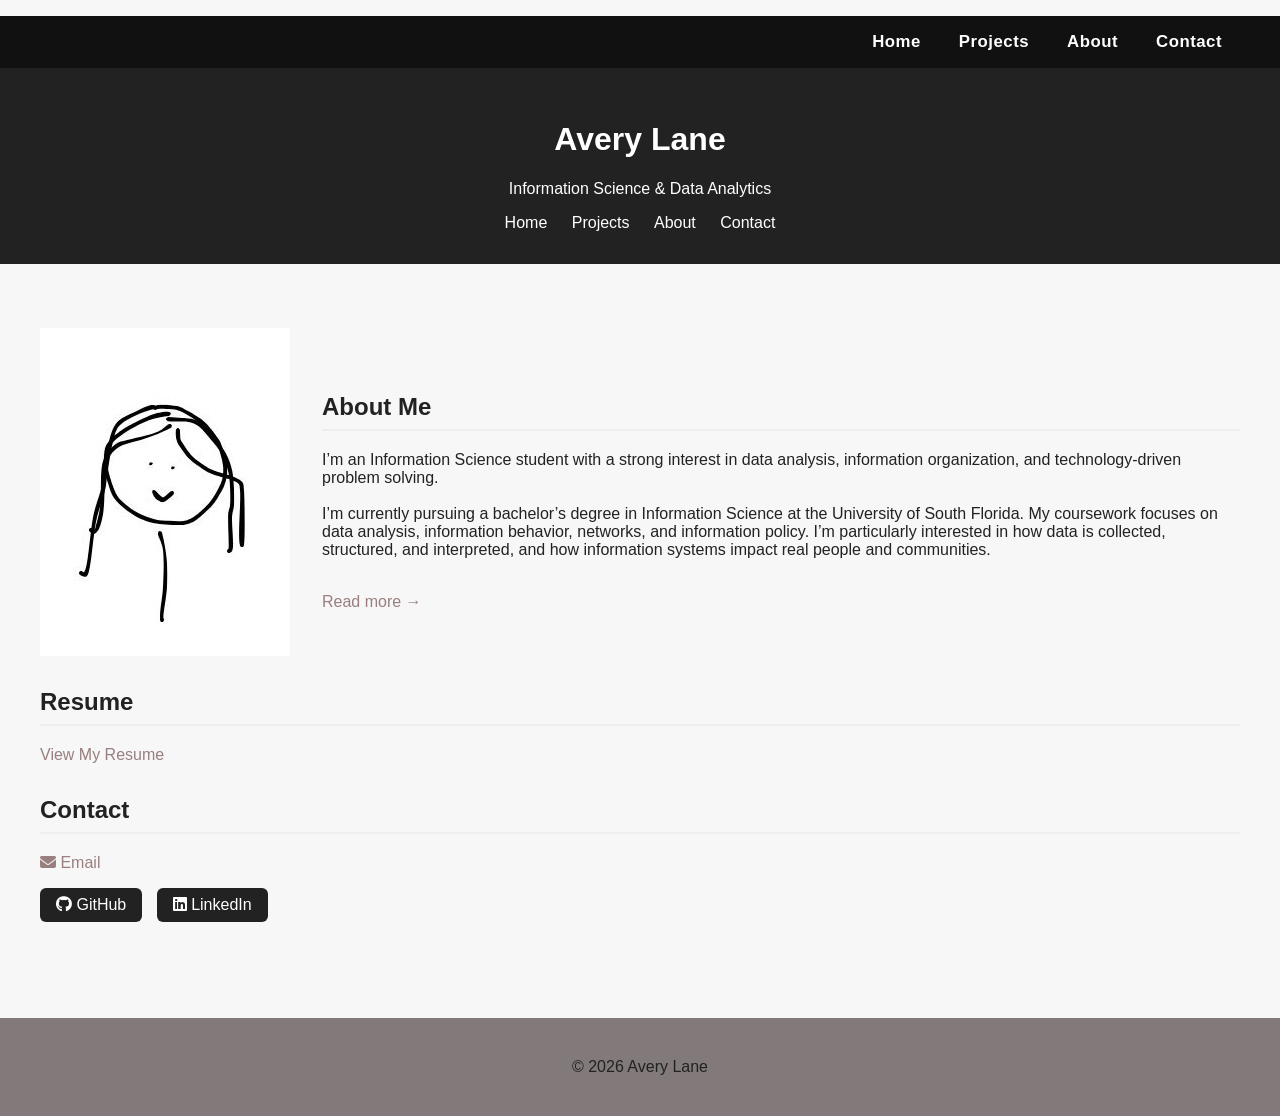
==== index.html @ e4bde58a "Update styles and links in top navigation" ====
<!DOCTYPE html>
<html lang="en">
<head>
  <meta charset="UTF-8" />
  <meta name="viewport" content="width=device-width, initial-scale=1.0" />
  <title>Avery Lane | Portfolio</title>
  <style>
    body {
      font-family: Arial, sans-serif;
      margin: 0;
      padding: 0;
      background: #f7f7f7;
      color: #222;
    }
    header {
      background: #222;
      color: white;
      padding: 2rem;
      text-align: center;
    }
    .top-nav {
      background: #111;
      position: sticky;
      top: 0;
      z-index: 1000;
      padding: 1rem 3rem 1rem 2rem;
      width: 100%;
      box-sizing: border-box;
    
      display: flex;
      justify-content: flex-end;
    }
    
    .top-nav a {
      color: white;
      margin-left: 28px;
      text-decoration: none;
      font-weight: 700;
      font-size: 1.05rem;
      letter-spacing: 0.5px;
    }
    
    .top-nav a:hover {
      color: #B6A4A4;
    }
        
    nav {
      margin-top: 1rem;
    }
    nav a {
      color: white;
      margin: 0 10px;
      text-decoration: none;
    }
    main {
      max-width: 1200px;
      margin: 2rem auto;
      background: #f7f7f7;
      padding: 2rem;
      border-radius: 10px;
    }
    section {
      margin-bottom: 2rem;
    }
    h2 {
      border-bottom: 2px solid #eee;
      padding-bottom: 0.5rem;
    }
    .project {
      margin-bottom: 1rem;
      padding: 1rem;
      border: 1px solid #ddd;
      border-radius: 8px;
    }
    footer {
      background: #827A7A;
      text-align: center;
      padding: 1.5rem;
      color: #white;
    }
    .about-container {
    display: flex;
    align-items: center;
    gap: 2rem;
    }
    .social-link {
    display: inline-block;
    padding: 0.5rem 1rem;
    background: #222;
    color: white;
    text-decoration: none;
    border-radius: 6px;
    margin-right: 10px;
    }
    .social-link:hover {
  background: #444;
    }
    a {
      color: #997F7F;        /* link color */
      text-decoration: none;
    }
    a:visited {
      color: #997F7F;       
    }
    a:hover {
      text-decoration: underline;
    }
    a:active {
      color: #745D5D;   
    }
      </style>
  <link rel="stylesheet" href="https://cdnjs.cloudflare.com/ajax/libs/font-awesome/6.5.0/css/all.min.css">
</head>
<body>
  <nav class="top-nav">
    <a href="index.html">Home</a>
    <a href="projects.html">Projects</a>
    <a href="about.html">About</a>
    <a href="#contact">Contact</a>
  </nav>
  
  <header>
    <h1>Avery Lane</h1>
    <p>Information Science & Data Analytics</p>
    <nav>
      <a href="index.html">Home</a>
      <a href="projects.html">Projects</a>
      <a href="about.html">About</a>
      <a href="#contact">Contact</a>
    </nav>
  </header>

  <main>
    <section id="about"class="about-container">
      <img src="profile.jpg" alt="Name" class="profile-pic" />

      <div class="about-text">
        <h2>About Me</h2>
        <p>
          ​I’m an Information Science student with a strong interest in data analysis, information organization, and technology-driven problem solving. 
        <br>
        <br>
          I’m currently pursuing a bachelor’s degree in Information Science at the University of South Florida. My coursework focuses on data analysis, information behavior, networks, and information policy. I’m particularly interested in how data is collected, structured, and interpreted, and how information systems impact real people and communities.
        </p>
        <br>
        <a href="about.html">Read more →</a>
      </div>
    </section>

    <section id="resume">
      <h2>Resume</h2>
      <p><a href="resume.pdf" target="_blank">View My Resume</a></p>
    </section>

    <section id="contact">
      <h2>Contact</h2>
      <p><a href="mailto:aglaves12@gmail.com">
        <i class="fas fa-envelope"></i> Email
      </a></p>
      <p><a href="https://github.com/yourusername" class="social-link">
        <i class="fab fa-github"></i> GitHub
      </a> <a href="https://linkedin.com/in/yourprofile" class="social-link">
        <i class="fab fa-linkedin"></i> LinkedIn
      </a></p>
    </section>
  </main>

  <footer>
    <p>© 2026 Avery Lane</p>
  </footer>
</body>
</html>
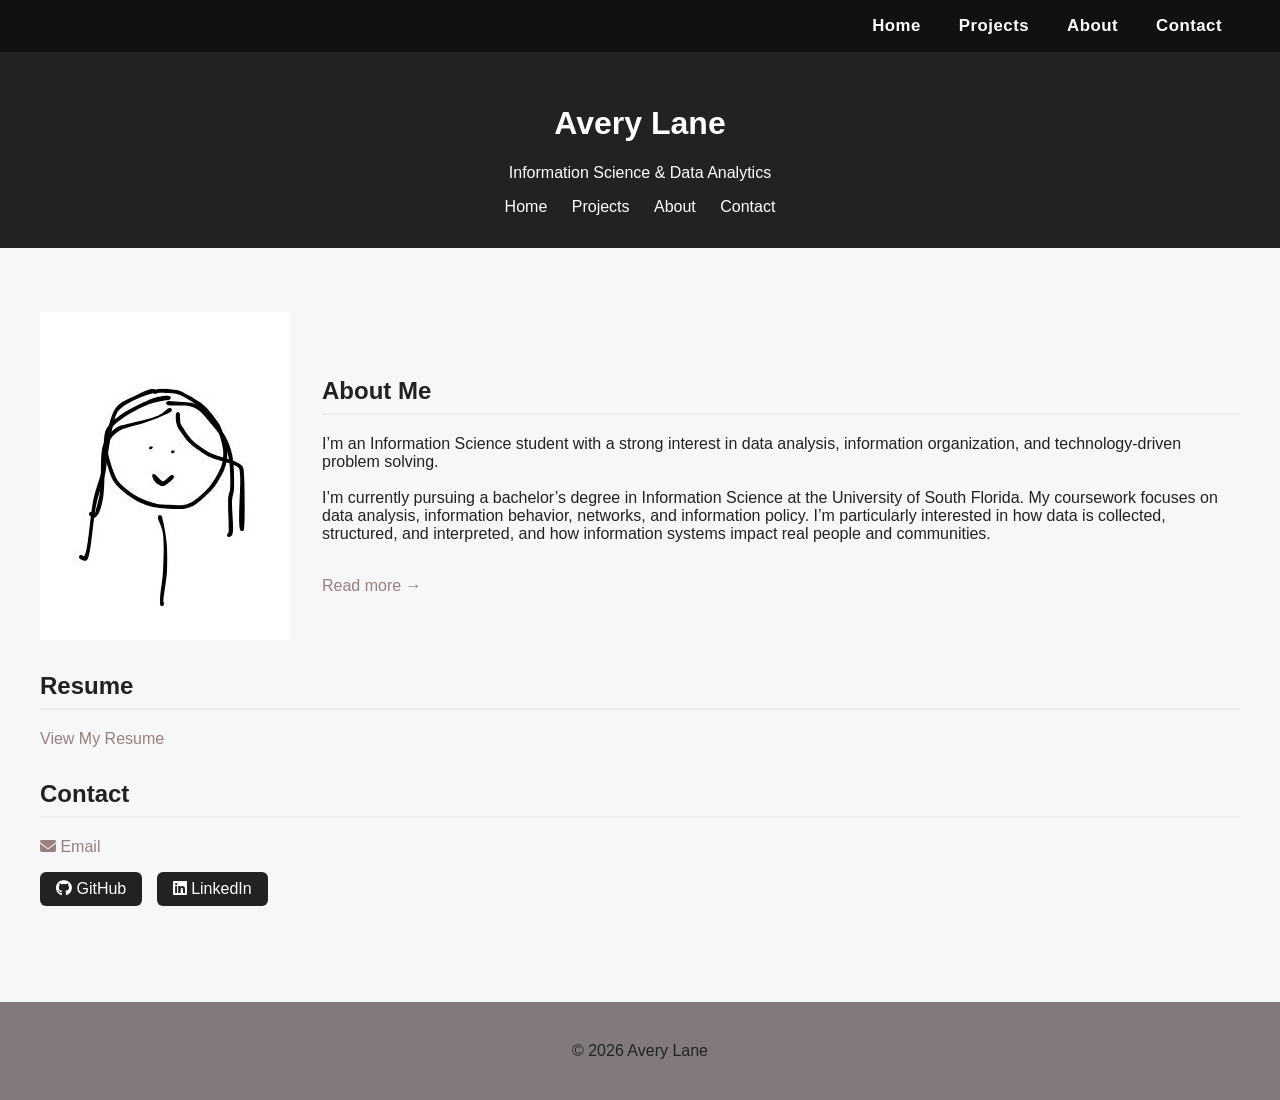
==== commit 7bcd8037: "Add CSS reset for html and body elements" ====
--- a/index.html
+++ b/index.html
@@ -5,6 +5,10 @@
   <meta name="viewport" content="width=device-width, initial-scale=1.0" />
   <title>Avery Lane | Portfolio</title>
   <style>
+    html, body {
+      margin: 0;
+      padding: 0;
+    }
     body {
       font-family: Arial, sans-serif;
       margin: 0;
@@ -23,6 +27,7 @@
       position: sticky;
       top: 0;
       z-index: 1000;
+      margin: 0;
       padding: 1rem 3rem 1rem 2rem;
       width: 100%;
       box-sizing: border-box;
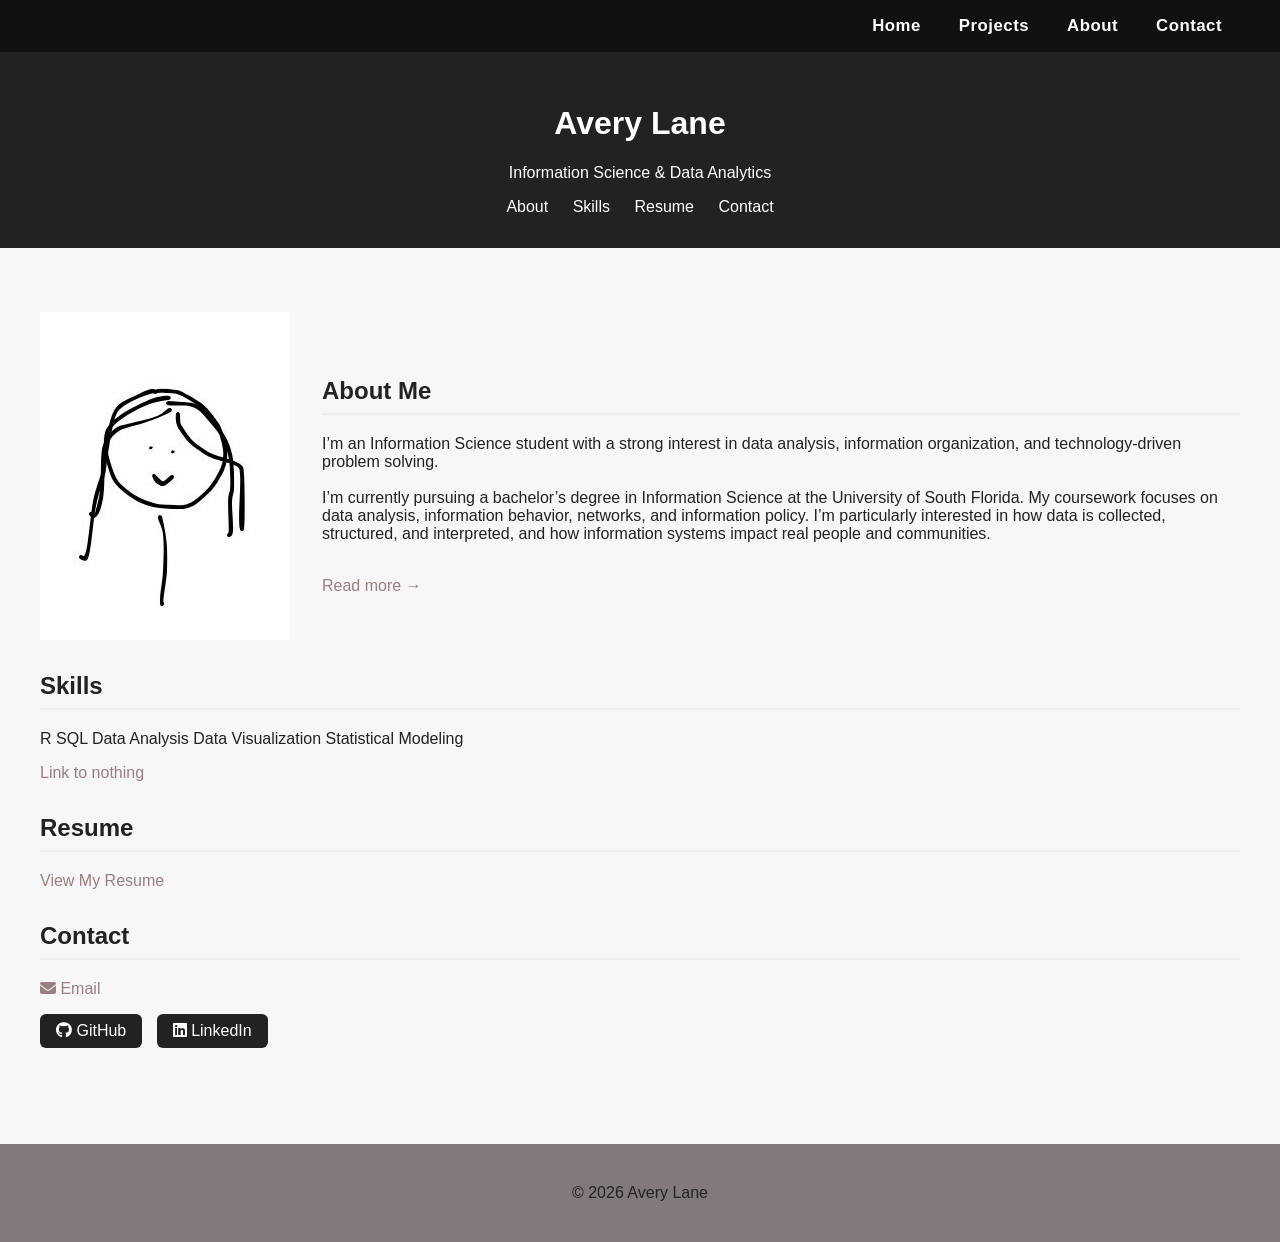
==== commit 429f4119: "Update navigation links and add skills section" ====
--- a/index.html
+++ b/index.html
@@ -98,7 +98,10 @@
     margin-right: 10px;
     }
     .social-link:hover {
-  background: #444;
+      background: #444;
+    }
+    .social-link:visited {
+      color: white;
     }
     a {
       color: #997F7F;        /* link color */
@@ -128,9 +131,9 @@
     <h1>Avery Lane</h1>
     <p>Information Science & Data Analytics</p>
     <nav>
-      <a href="index.html">Home</a>
-      <a href="projects.html">Projects</a>
-      <a href="about.html">About</a>
+      <a href="#about">About</a>
+      <a href="#skills">Skills</a>
+      <a href="#resume">Resume</a>
       <a href="#contact">Contact</a>
     </nav>
   </header>
@@ -152,6 +155,18 @@
       </div>
     </section>
 
+    <section id="skills">
+      <h2>Skills</h2>
+      <div class="skills">
+        <span>R</span>
+        <span>SQL</span>
+        <span>Data Analysis</span>
+        <span>Data Visualization</span>
+        <span>Statistical Modeling</span>
+      </div>
+      <p><a href="___" target="_blank">Link to nothing</a></p>
+    </section>
+    
     <section id="resume">
       <h2>Resume</h2>
       <p><a href="resume.pdf" target="_blank">View My Resume</a></p>
@@ -162,9 +177,9 @@
       <p><a href="mailto:aglaves12@gmail.com">
         <i class="fas fa-envelope"></i> Email
       </a></p>
-      <p><a href="https://github.com/yourusername" class="social-link">
+      <p><a href="https://github.com/agl100" class="social-link">
         <i class="fab fa-github"></i> GitHub
-      </a> <a href="https://linkedin.com/in/yourprofile" class="social-link">
+      </a> <a href="https://linkedin.com/in/profile" class="social-link">
         <i class="fab fa-linkedin"></i> LinkedIn
       </a></p>
     </section>
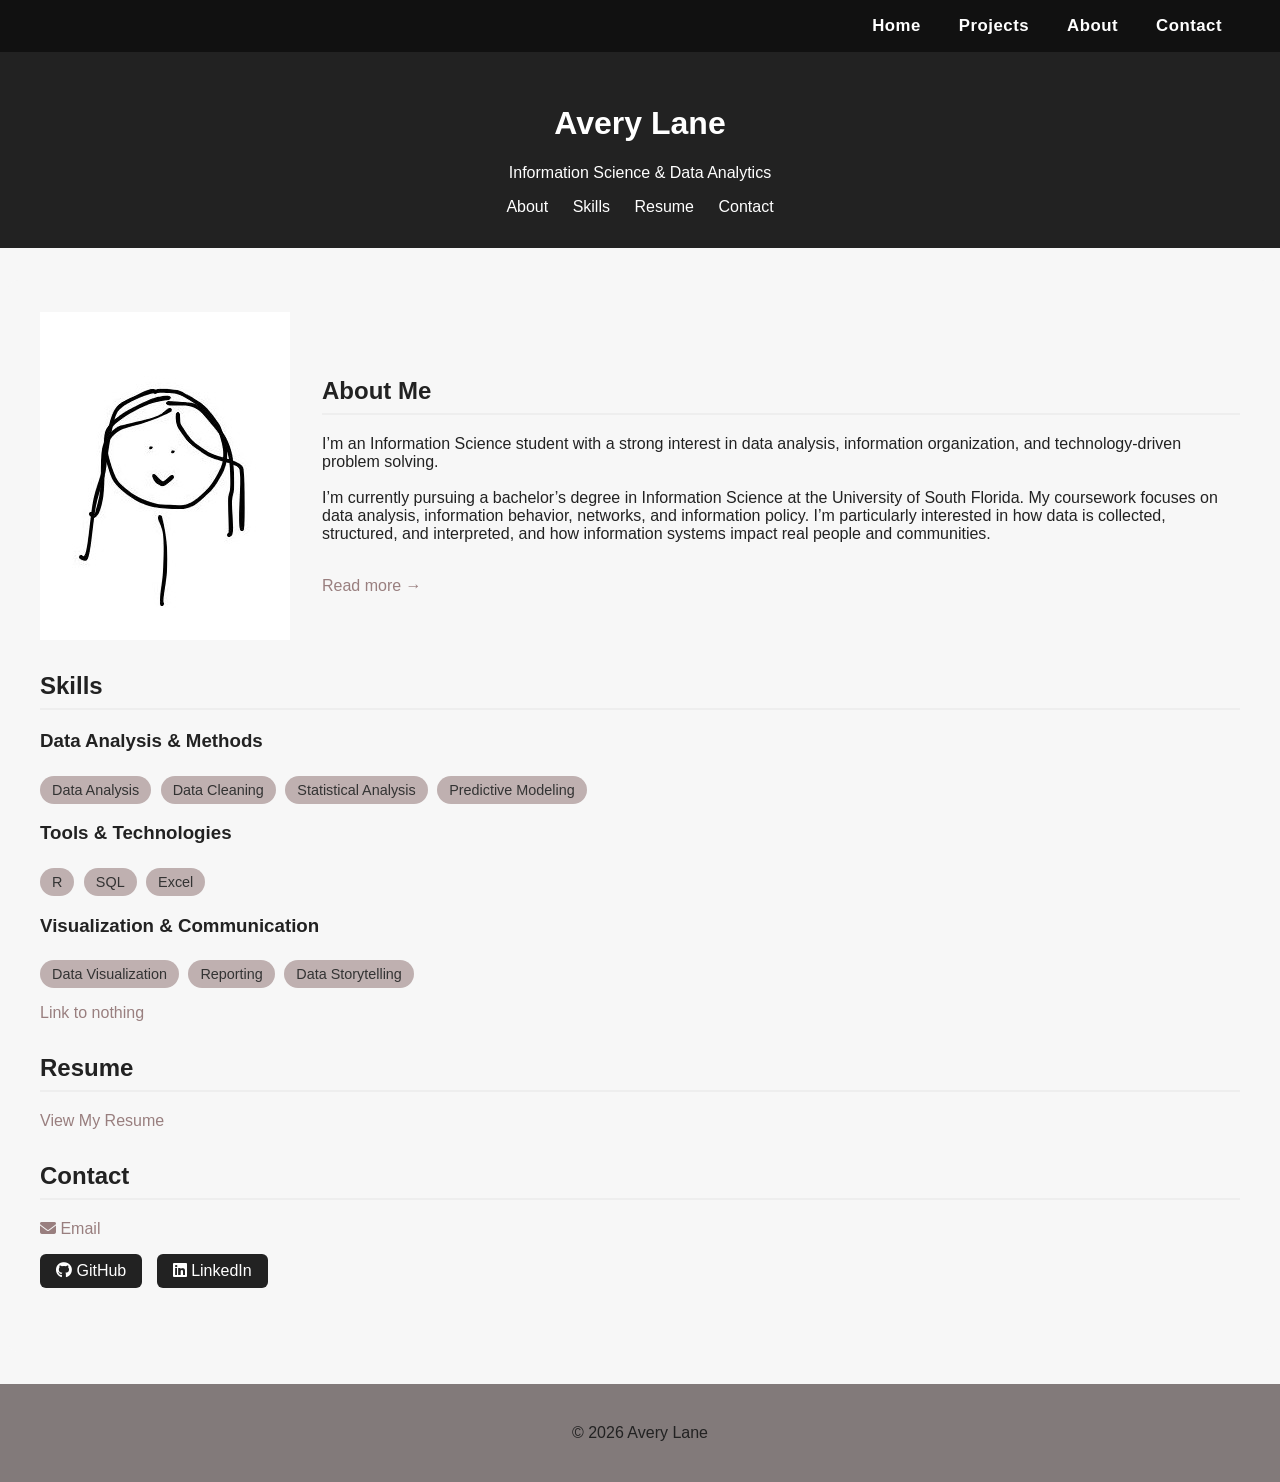
==== commit b9aeaa74: "Organize skills into categories in index.html" ====
--- a/index.html
+++ b/index.html
@@ -57,6 +57,10 @@
       margin: 0 10px;
       text-decoration: none;
     }
+    nav a:visited {
+      color: white;
+    }
+    
     main {
       max-width: 1200px;
       margin: 2rem auto;
@@ -115,6 +119,19 @@
     }
     a:active {
       color: #745D5D;   
+    }
+
+    .skills {
+      margin-top: 1rem;
+    }
+    .skills span {
+      display: inline-block;
+      background: #BFB0B0;
+      color: #333;
+      padding: 6px 12px;
+      margin: 5px 5px 0 0;
+      border-radius: 20px;
+      font-size: 0.9rem;
     }
       </style>
   <link rel="stylesheet" href="https://cdnjs.cloudflare.com/ajax/libs/font-awesome/6.5.0/css/all.min.css">
@@ -157,12 +174,32 @@
 
     <section id="skills">
       <h2>Skills</h2>
-      <div class="skills">
-        <span>R</span>
-        <span>SQL</span>
-        <span>Data Analysis</span>
-        <span>Data Visualization</span>
-        <span>Statistical Modeling</span>
+      <div class="skill-category">
+        <h3>Data Analysis & Methods</h3>
+        <div class="skills">
+          <span>Data Analysis</span>
+          <span>Data Cleaning</span>
+          <span>Statistical Analysis</span>
+          <span>Predictive Modeling</span>
+        </div>
+      </div>
+    
+      <div class="skill-category">
+        <h3>Tools & Technologies</h3>
+        <div class="skills">
+          <span>R</span>
+          <span>SQL</span>
+          <span>Excel</span>
+        </div>
+      </div>
+    
+      <div class="skill-category">
+        <h3>Visualization & Communication</h3>
+        <div class="skills">
+          <span>Data Visualization</span>
+          <span>Reporting</span>
+          <span>Data Storytelling</span>
+        </div>
       </div>
       <p><a href="___" target="_blank">Link to nothing</a></p>
     </section>
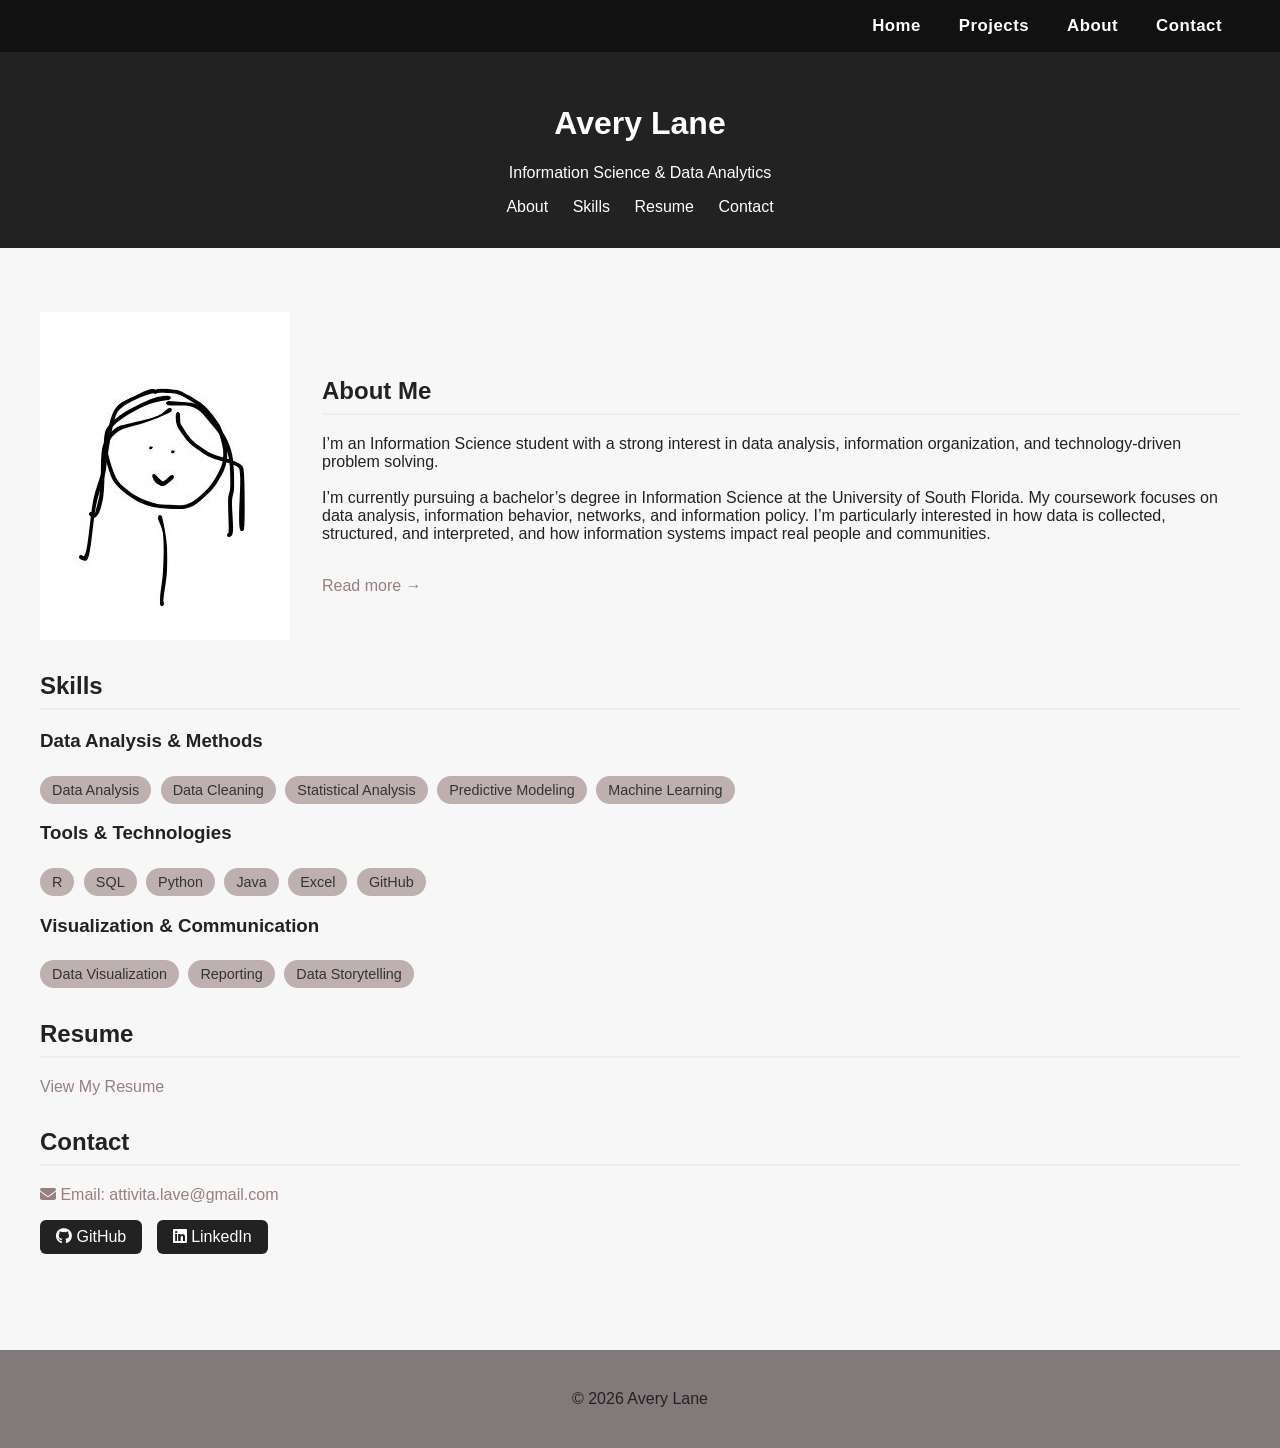
==== commit 449eccad: "Update skills section and contact information Added new skills and updated contact email." ====
--- a/index.html
+++ b/index.html
@@ -181,6 +181,7 @@
           <span>Data Cleaning</span>
           <span>Statistical Analysis</span>
           <span>Predictive Modeling</span>
+          <span>Machine Learning</span>
         </div>
       </div>
     
@@ -189,7 +190,10 @@
         <div class="skills">
           <span>R</span>
           <span>SQL</span>
+          <span>Python</span>
+          <span>Java</span>
           <span>Excel</span>
+          <span>GitHub</span>
         </div>
       </div>
     
@@ -201,7 +205,6 @@
           <span>Data Storytelling</span>
         </div>
       </div>
-      <p><a href="___" target="_blank">Link to nothing</a></p>
     </section>
     
     <section id="resume">
@@ -211,8 +214,8 @@
 
     <section id="contact">
       <h2>Contact</h2>
-      <p><a href="mailto:aglaves12@gmail.com">
-        <i class="fas fa-envelope"></i> Email
+      <p><a href="mailto:attivita.lave.com">
+        <i class="fas fa-envelope"></i> Email: attivita.lave@gmail.com
       </a></p>
       <p><a href="https://github.com/agl100" class="social-link">
         <i class="fab fa-github"></i> GitHub
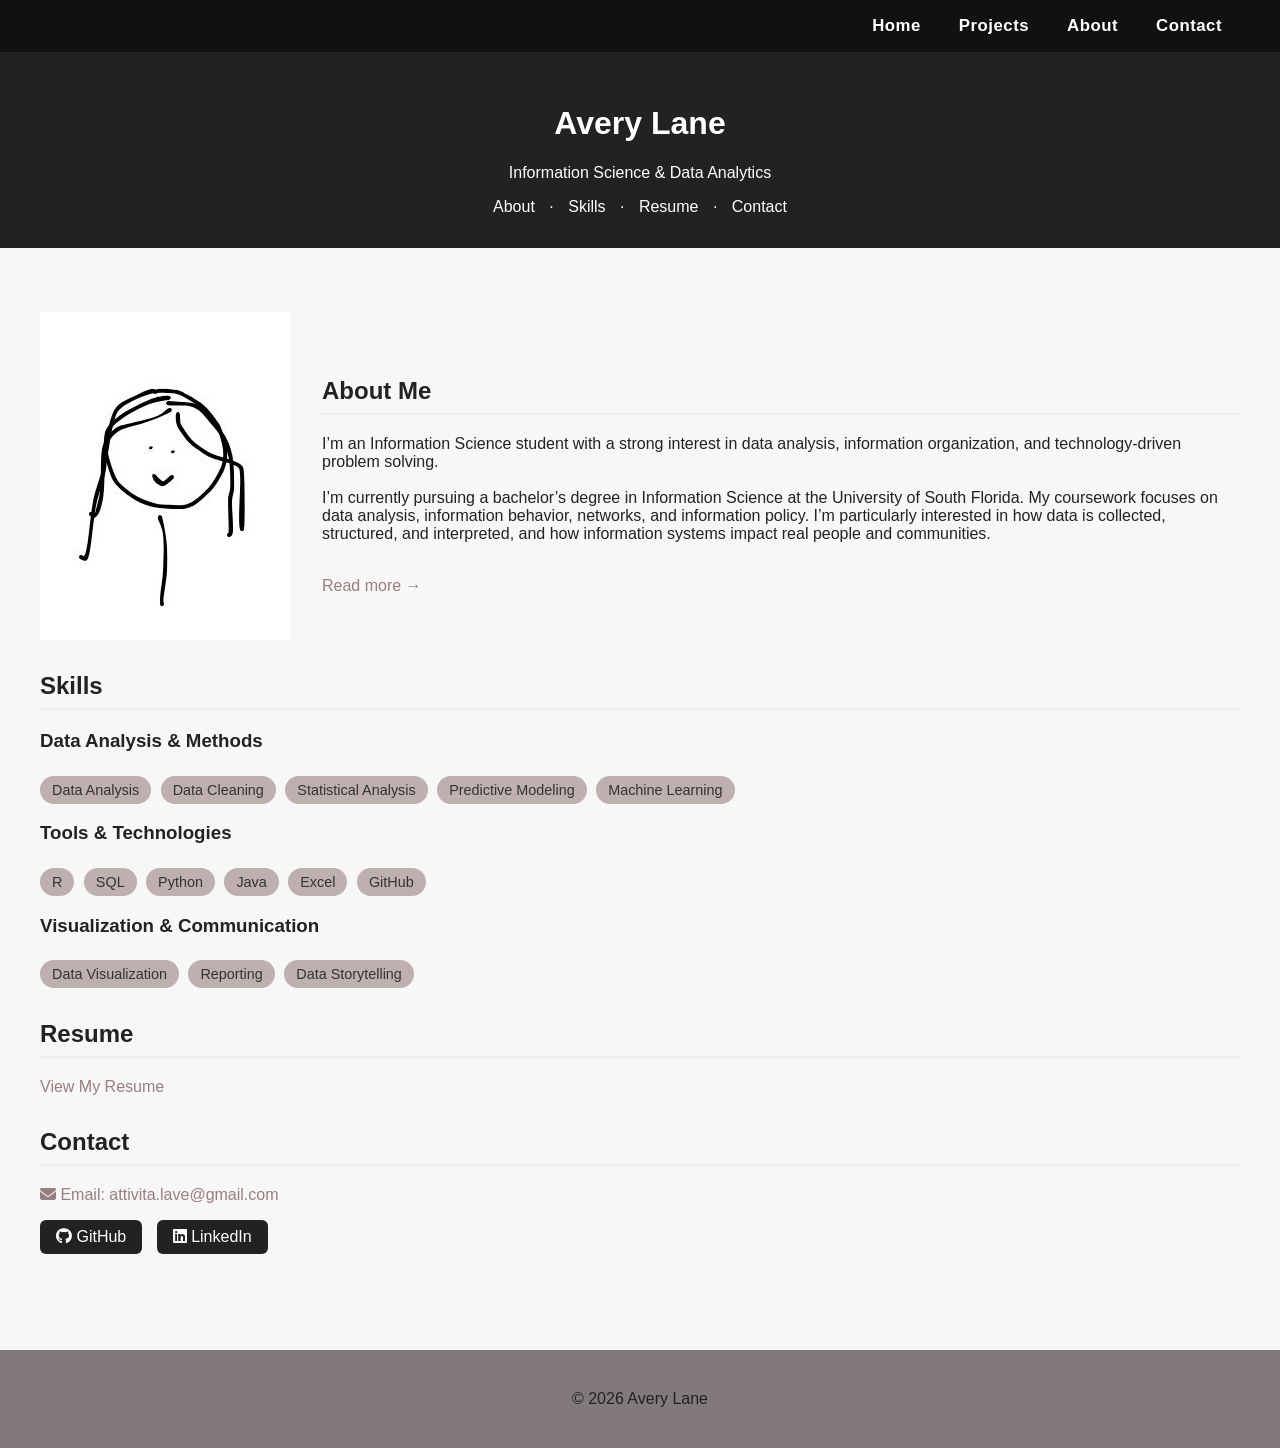
==== commit 9a0d17ac: "Update contact link to point to contact.html" ====
--- a/index.html
+++ b/index.html
@@ -141,16 +141,16 @@
     <a href="index.html">Home</a>
     <a href="projects.html">Projects</a>
     <a href="about.html">About</a>
-    <a href="#contact">Contact</a>
+    <a href="contact.html">Contact</a>
   </nav>
   
   <header>
     <h1>Avery Lane</h1>
     <p>Information Science & Data Analytics</p>
     <nav>
-      <a href="#about">About</a>
-      <a href="#skills">Skills</a>
-      <a href="#resume">Resume</a>
+      <a href="#about">About</a> · 
+      <a href="#skills">Skills</a> · 
+      <a href="#resume">Resume</a> · 
       <a href="#contact">Contact</a>
     </nav>
   </header>
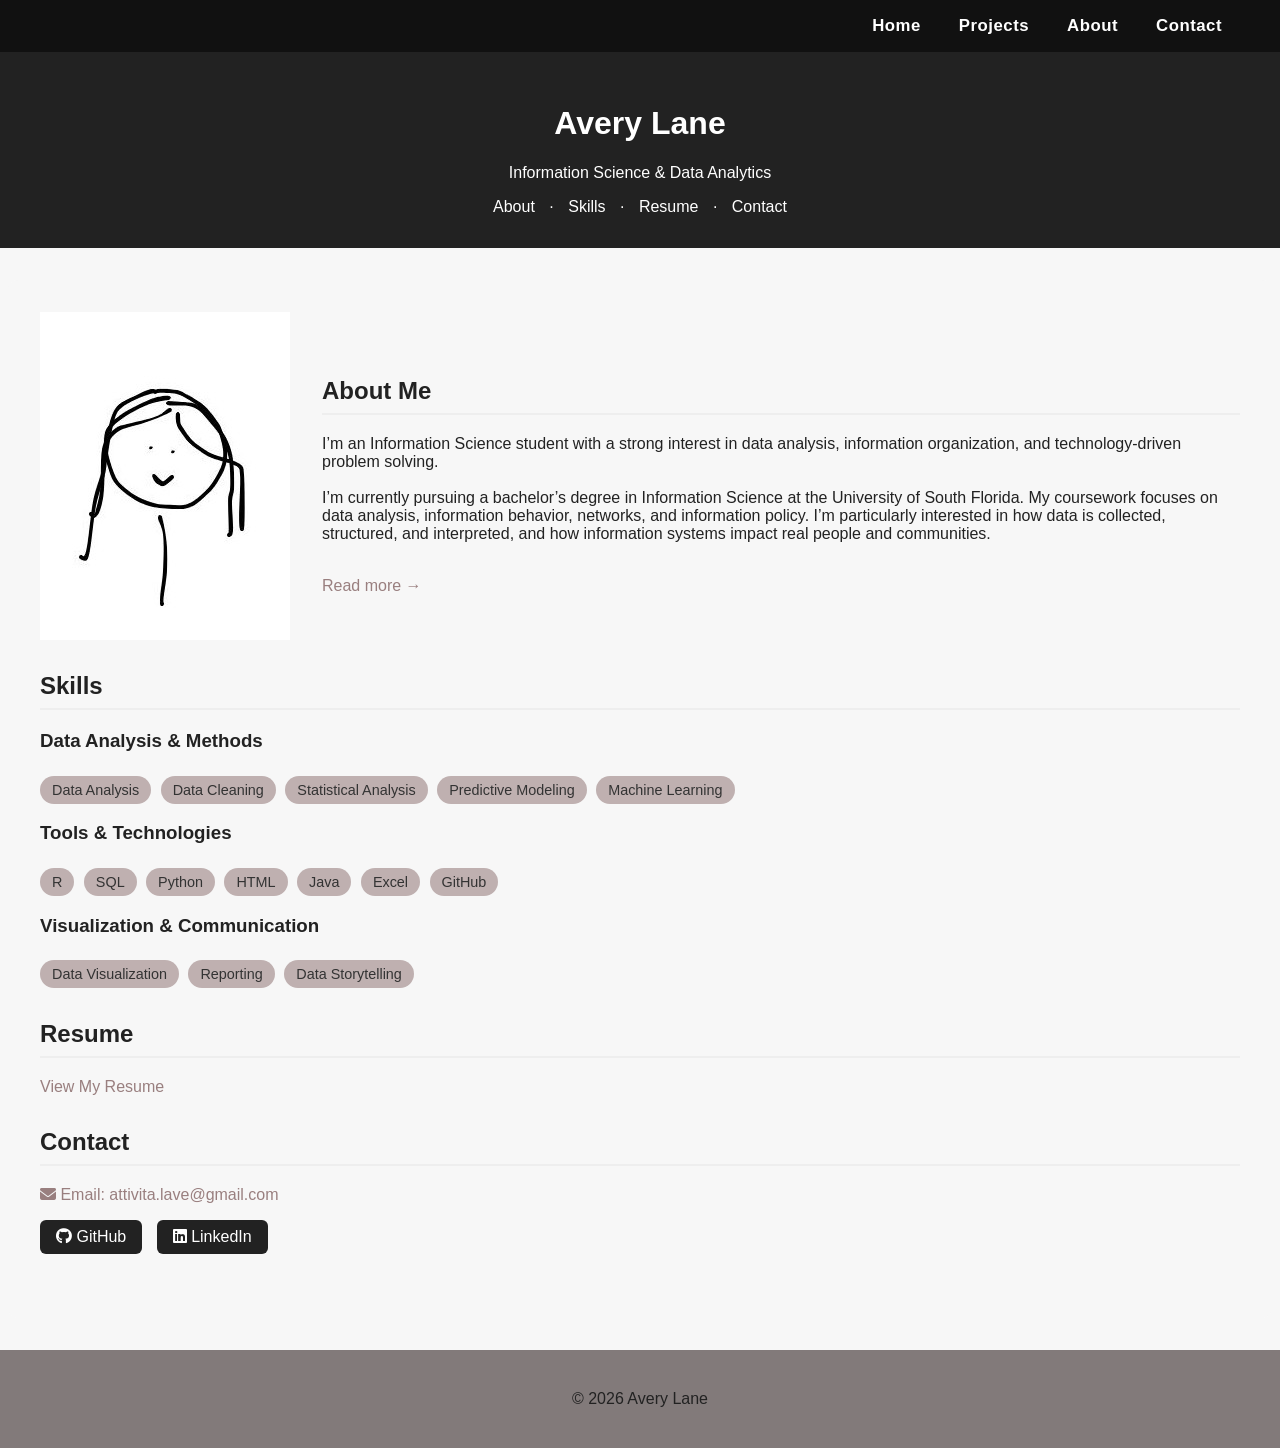
==== commit 143943b1: "Add HTML skill to skills section" ====
--- a/index.html
+++ b/index.html
@@ -191,6 +191,7 @@
           <span>R</span>
           <span>SQL</span>
           <span>Python</span>
+          <span>HTML</span>
           <span>Java</span>
           <span>Excel</span>
           <span>GitHub</span>
